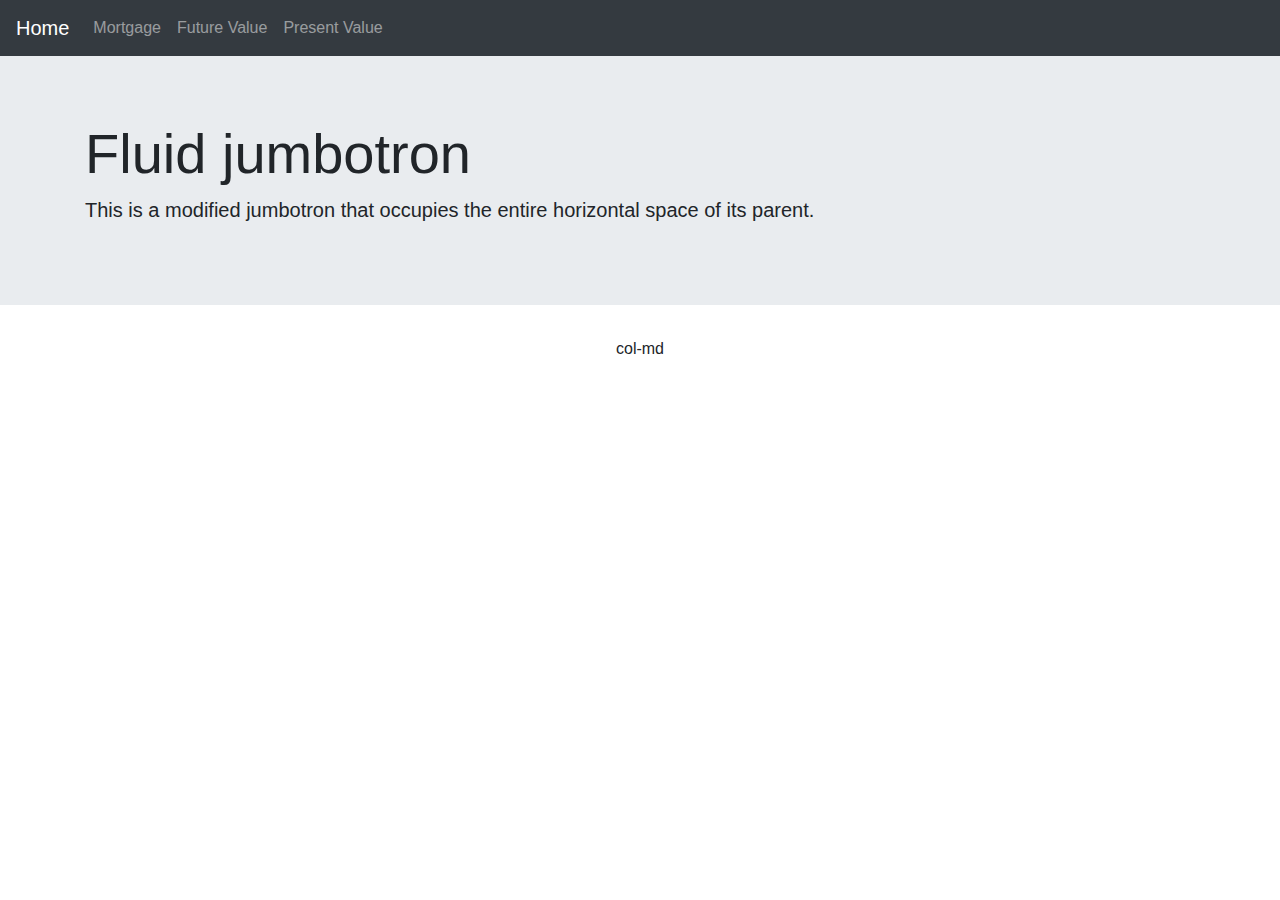
==== futurevalue.html @ 1d0e7002 "created template for all pages and finished mortgage calculator" ====
<!doctype html>
<html lang="en">
  <head>
    <!-- Required meta tags -->
    <meta charset="utf-8">
    <meta name="viewport" content="width=device-width, initial-scale=1, shrink-to-fit=no">

    <!-- Bootstrap CSS -->
    <link rel="stylesheet" href="https://stackpath.bootstrapcdn.com/bootstrap/4.3.1/css/bootstrap.min.css" integrity="sha384-ggOyR0iXCbMQv3Xipma34MD+dH/1fQ784/j6cY/iJTQUOhcWr7x9JvoRxT2MZw1T" crossorigin="anonymous">

    <title>Financial Calculators</title>
    <link href="css/styles.css" rel="stylesheet" />

  </head>
  <body>
    
    <!-- NavBar Start-->
    <nav class="navbar navbar-expand-lg navbar-dark bg-dark">
        <a class="navbar-brand" href="index.html">Home</a>
        <button class="navbar-toggler" type="button" data-toggle="collapse" data-target="#navbarNav"
            aria-controls="navbarNav" aria-expanded="false" aria-label="Toggle navigation">
            <span class="navbar-toggler-icon"></span>
        </button>
        <div class="collapse navbar-collapse" id="navbarNav">
            <ul class="navbar-nav">
                <li class="nav-item">
                    <a class="nav-link" href="mortgage.html">Mortgage</a>
                </li>
                <li class="nav-item">
                    <a class="nav-link" href="futurevalue.html">Future Value</a>
                </li>
                <li class="nav-item">
                    <a class="nav-link" href="presentvalue.html">Present Value</a>
                </li>
            </ul>
        </div>
    </nav>
    
    <!-- Main Content Start -->
    <main>
        <div class="jumbotron jumbotron-fluid">
            <div class="container">
                <h1 class="display-4">Fluid jumbotron</h1>
                <p class="lead">This is a modified jumbotron that occupies the entire horizontal space of its parent.</p>
            </div>
        </div>

        <!-- Calculator Block Start -->
        <div class="container">
            <div class="row">
                <div class="col-md text-center">col-md</div>
            </div>
        </div>
    </main>

    <!-- Optional JavaScript -->
    <!-- jQuery first, then Popper.js, then Bootstrap JS -->
    <script src="https://code.jquery.com/jquery-3.3.1.slim.min.js" integrity="sha384-q8i/X+965DzO0rT7abK41JStQIAqVgRVzpbzo5smXKp4YfRvH+8abtTE1Pi6jizo" crossorigin="anonymous"></script>
    <script src="https://cdnjs.cloudflare.com/ajax/libs/popper.js/1.14.7/umd/popper.min.js" integrity="sha384-UO2eT0CpHqdSJQ6hJty5KVphtPhzWj9WO1clHTMGa3JDZwrnQq4sF86dIHNDz0W1" crossorigin="anonymous"></script>
    <script src="https://stackpath.bootstrapcdn.com/bootstrap/4.3.1/js/bootstrap.min.js" integrity="sha384-JjSmVgyd0p3pXB1rRibZUAYoIIy6OrQ6VrjIEaFf/nJGzIxFDsf4x0xIM+B07jRM" crossorigin="anonymous"></script>
  </body>
</html>
---- css/styles.css ----
.subheadings {
    font-size: 30px;
}

.calcblock {
    width: 50%;
    margin-left: 25%;
}

.calc {
    padding: 5%;
}

.btn {
    margin-bottom: 8px;
}
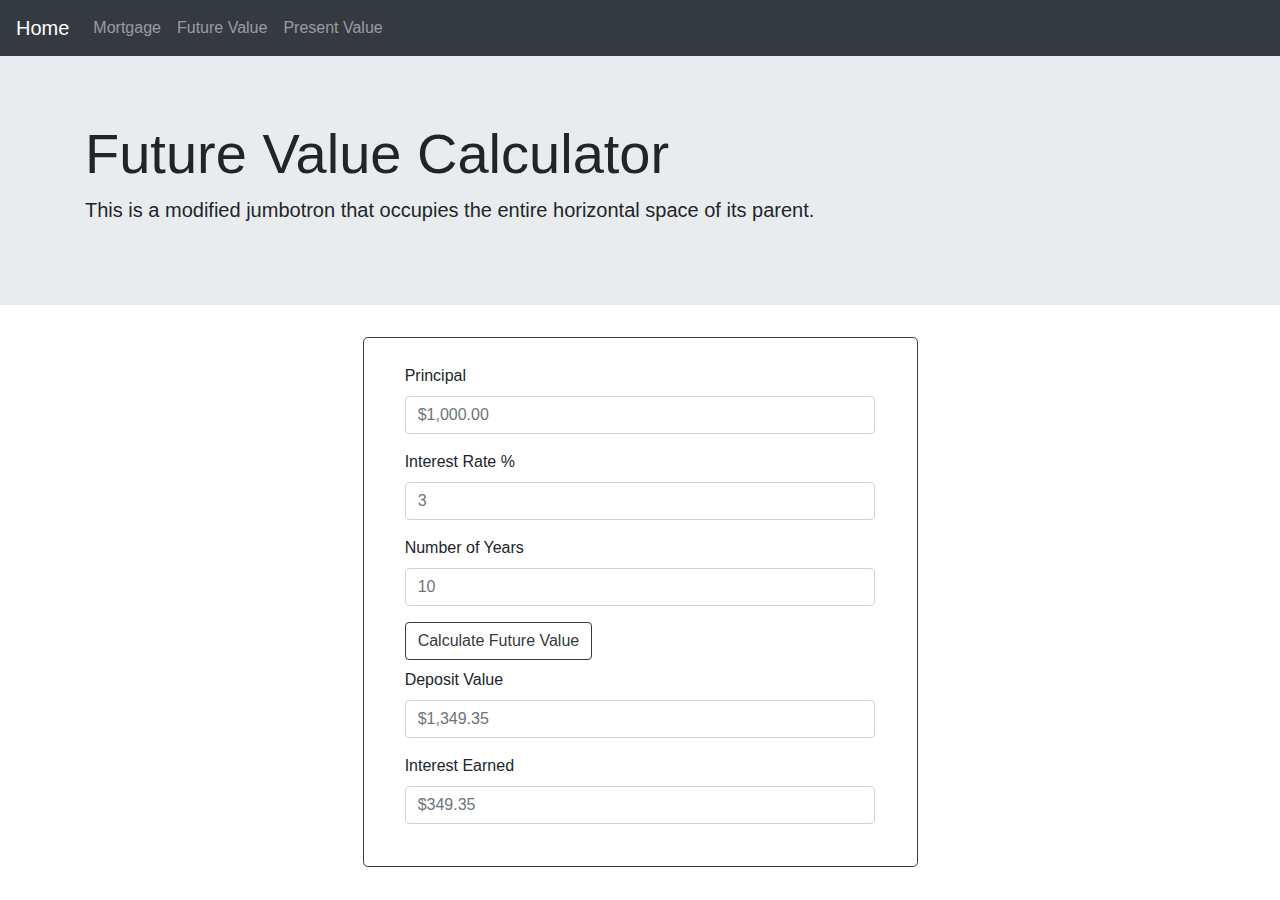
==== commit f445c2e8: "created future value script and updated future value page" ====
--- a/futurevalue.html
+++ b/futurevalue.html
@@ -10,6 +10,7 @@
 
     <title>Financial Calculators</title>
     <link href="css/styles.css" rel="stylesheet" />
+    <script src="js/futureValue.js"></script>
 
   </head>
   <body>
@@ -40,15 +41,40 @@
     <main>
         <div class="jumbotron jumbotron-fluid">
             <div class="container">
-                <h1 class="display-4">Fluid jumbotron</h1>
+                <h1 class="display-4">Future Value Calculator</h1>
                 <p class="lead">This is a modified jumbotron that occupies the entire horizontal space of its parent.</p>
             </div>
         </div>
 
         <!-- Calculator Block Start -->
         <div class="container">
-            <div class="row">
-                <div class="col-md text-center">col-md</div>
+            <div class="row calcblock">
+                <div class="col-md border border-dark rounded-lg">
+                    <form class="calc">
+                        <div class="form-group">
+                            <label for="principalAmount">Principal</label>
+                            <input type="text" class="form-control" id="principalAmount" placeholder="$1,000.00"
+                                autocomplete="off">
+                        </div>
+                        <div class="form-group">
+                            <label for="interestRate">Interest Rate %</label>
+                            <input type="text" class="form-control" id="interestRate" placeholder="3" autocomplete="off">
+                        </div>
+                        <div class="form-group">
+                            <label for="termLength">Number of Years</label>
+                            <input type="text" class="form-control" id="termLength" placeholder="10" autocomplete="off">
+                        </div>
+                        <button id="futValCalc" type="button" class="btn btn-outline-dark">Calculate Future Value</button>
+                        <div class="form-group">
+                            <label for="futureValue">Deposit Value</label>
+                            <input type="text" class="form-control" id="futureValue" placeholder="$1,349.35">
+                        </div>
+                        <div class="form-group">
+                            <label for="netInterest">Interest Earned</label>
+                            <input type="text" class="form-control" id="netInterest" placeholder="$349.35">
+                        </div>
+                    </form>
+                </div>
             </div>
         </div>
     </main>
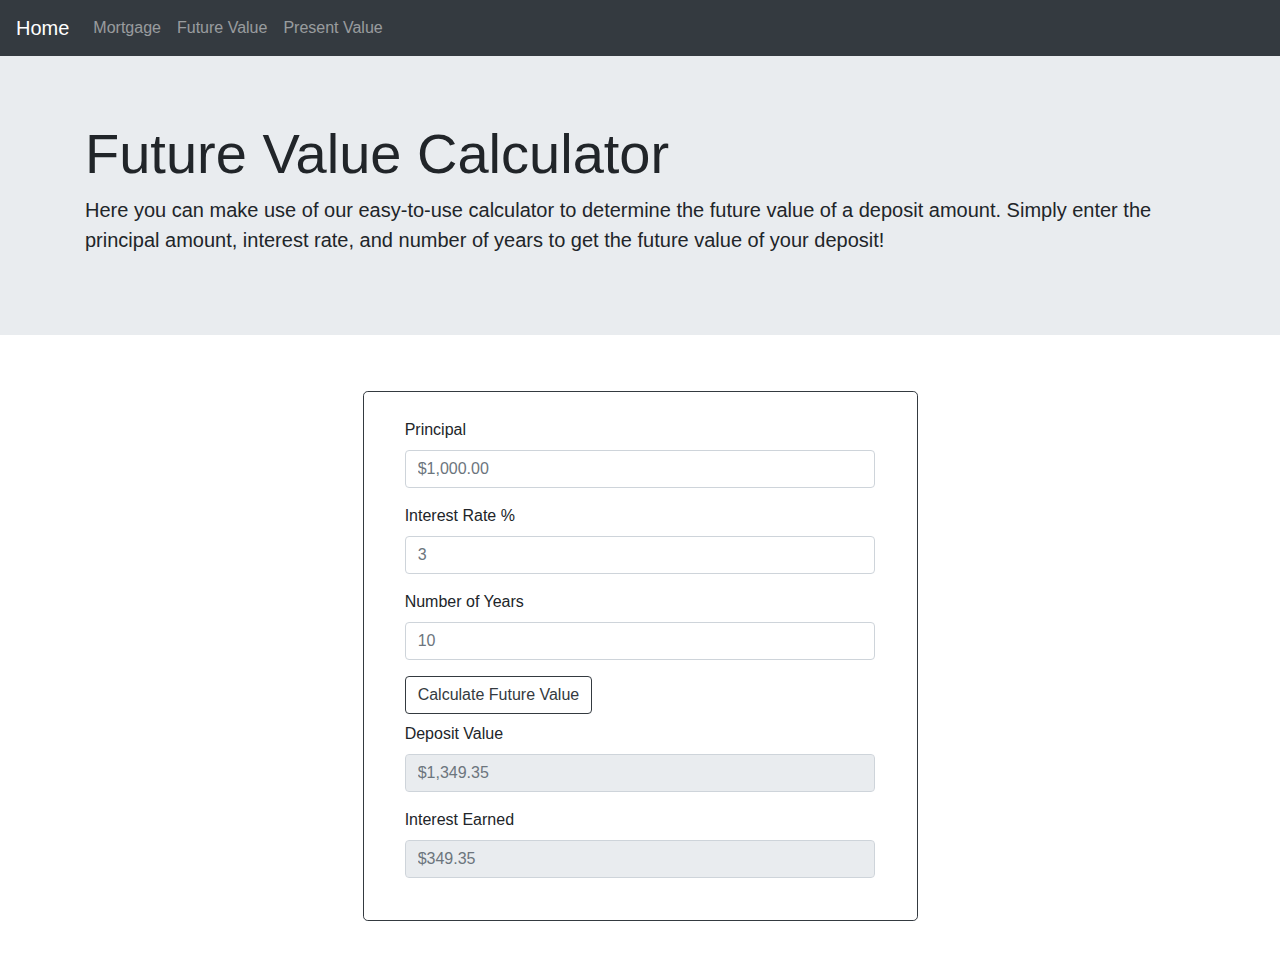
==== commit da9871b1: "created present value calculator as well as a working script" ====
--- a/futurevalue.html
+++ b/futurevalue.html
@@ -42,7 +42,7 @@
         <div class="jumbotron jumbotron-fluid">
             <div class="container">
                 <h1 class="display-4">Future Value Calculator</h1>
-                <p class="lead">This is a modified jumbotron that occupies the entire horizontal space of its parent.</p>
+                <p class="lead">Here you can make use of our easy-to-use calculator to determine the future value of a deposit amount. Simply enter the principal amount, interest rate, and number of years to get the future value of your deposit!</p>
             </div>
         </div>
 
@@ -67,11 +67,11 @@
                         <button id="futValCalc" type="button" class="btn btn-outline-dark">Calculate Future Value</button>
                         <div class="form-group">
                             <label for="futureValue">Deposit Value</label>
-                            <input type="text" class="form-control" id="futureValue" placeholder="$1,349.35">
+                            <input type="text" class="form-control" id="futureValue" placeholder="$1,349.35" disabled>
                         </div>
                         <div class="form-group">
                             <label for="netInterest">Interest Earned</label>
-                            <input type="text" class="form-control" id="netInterest" placeholder="$349.35">
+                            <input type="text" class="form-control" id="netInterest" placeholder="$349.35" disabled>
                         </div>
                     </form>
                 </div>
--- a/css/styles.css
+++ b/css/styles.css
@@ -1,16 +1,23 @@
-.subheadings {
+/* Universal Formatting */
+.subheadings 
+{
     font-size: 30px;
 }
 
-.calcblock {
+.calcblock 
+{
     width: 50%;
     margin-left: 25%;
+    margin-top: 5%;
+    margin-bottom: 5%;
 }
 
-.calc {
+.calc 
+{
     padding: 5%;
 }
 
-.btn {
+.btn 
+{
     margin-bottom: 8px;
 }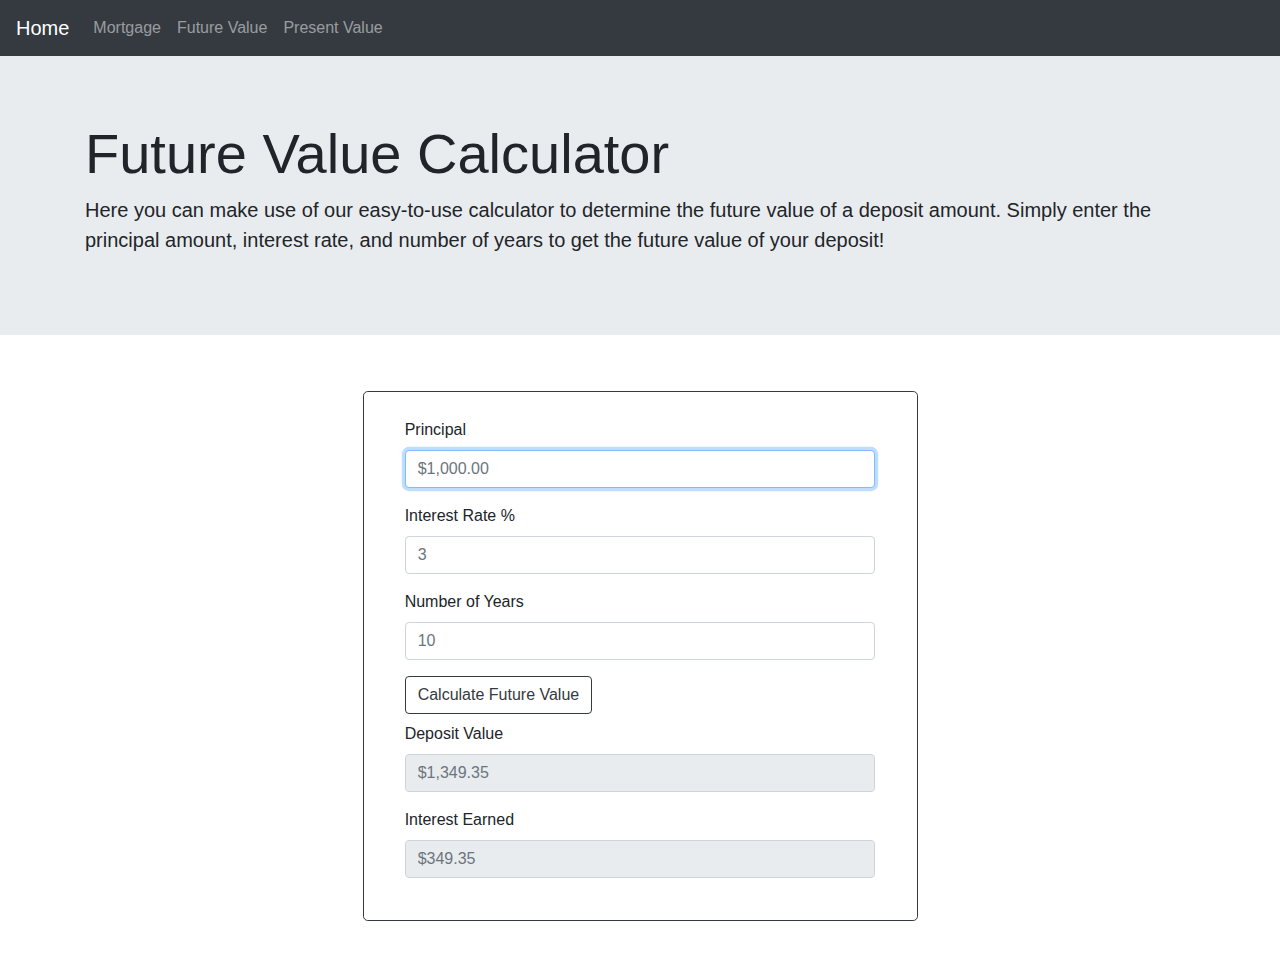
==== commit 9896ec6d: "made various fixes and updated index page" ====
--- a/futurevalue.html
+++ b/futurevalue.html
@@ -54,7 +54,7 @@
                         <div class="form-group">
                             <label for="principalAmount">Principal</label>
                             <input type="text" class="form-control" id="principalAmount" placeholder="$1,000.00"
-                                autocomplete="off">
+                                autocomplete="off" autofocus>
                         </div>
                         <div class="form-group">
                             <label for="interestRate">Interest Rate %</label>
--- a/css/styles.css
+++ b/css/styles.css
@@ -20,4 +20,20 @@
 .btn 
 {
     margin-bottom: 8px;
+}
+
+.img
+{
+    margin-bottom: 10px;
+}
+
+/* Responsive media queries */
+@media only screen and (max-width: 600px)
+{
+    .calcblock
+    {
+        width: 90%;
+        margin-left: 5%;
+        margin-right: 5%;
+    }
 }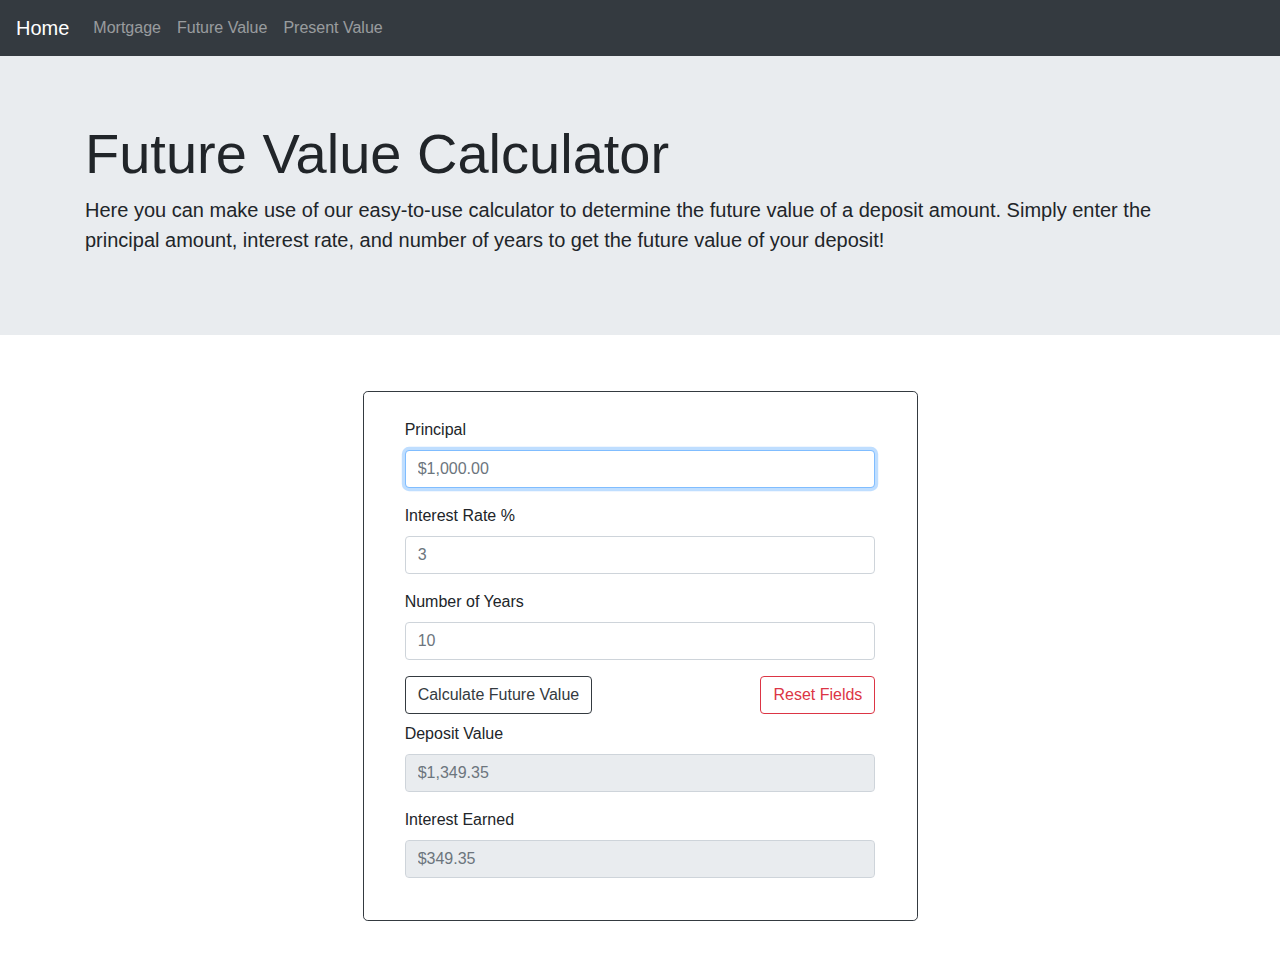
==== commit 24d8feeb: "made various fixes per instructors feedback" ====
--- a/futurevalue.html
+++ b/futurevalue.html
@@ -10,7 +10,7 @@
 
     <title>Financial Calculators</title>
     <link href="css/styles.css" rel="stylesheet" />
-    <script src="js/futureValue.js"></script>
+    <script src="scripts/futureValue.js"></script>
 
   </head>
   <body>
@@ -50,28 +50,29 @@
         <div class="container">
             <div class="row calcblock">
                 <div class="col-md border border-dark rounded-lg">
-                    <form class="calc">
+                    <form class="calc" method="get" autocomplete="off">
                         <div class="form-group">
                             <label for="principalAmount">Principal</label>
-                            <input type="text" class="form-control" id="principalAmount" placeholder="$1,000.00"
-                                autocomplete="off" autofocus>
+                            <input type="text" class="form-control" name="principalAmount" id="principalAmount" placeholder="$1,000.00"
+                                autofocus>
                         </div>
                         <div class="form-group">
                             <label for="interestRate">Interest Rate %</label>
-                            <input type="text" class="form-control" id="interestRate" placeholder="3" autocomplete="off">
+                            <input type="text" class="form-control" name="interestRate" id="interestRate" placeholder="3">
                         </div>
                         <div class="form-group">
                             <label for="termLength">Number of Years</label>
-                            <input type="text" class="form-control" id="termLength" placeholder="10" autocomplete="off">
+                            <input type="text" class="form-control" name="termLength" id="termLength" placeholder="10">
                         </div>
                         <button id="futValCalc" type="button" class="btn btn-outline-dark">Calculate Future Value</button>
+                        <input id="resetButton" type="reset" value="Reset Fields" class="btn btn-outline-danger float-right">
                         <div class="form-group">
                             <label for="futureValue">Deposit Value</label>
-                            <input type="text" class="form-control" id="futureValue" placeholder="$1,349.35" disabled>
+                            <input type="text" class="form-control" name="futureValue" id="futureValue" placeholder="$1,349.35" disabled>
                         </div>
                         <div class="form-group">
                             <label for="netInterest">Interest Earned</label>
-                            <input type="text" class="form-control" id="netInterest" placeholder="$349.35" disabled>
+                            <input type="text" class="form-control" name="netInterest" id="netInterest" placeholder="$349.35" disabled>
                         </div>
                     </form>
                 </div>
